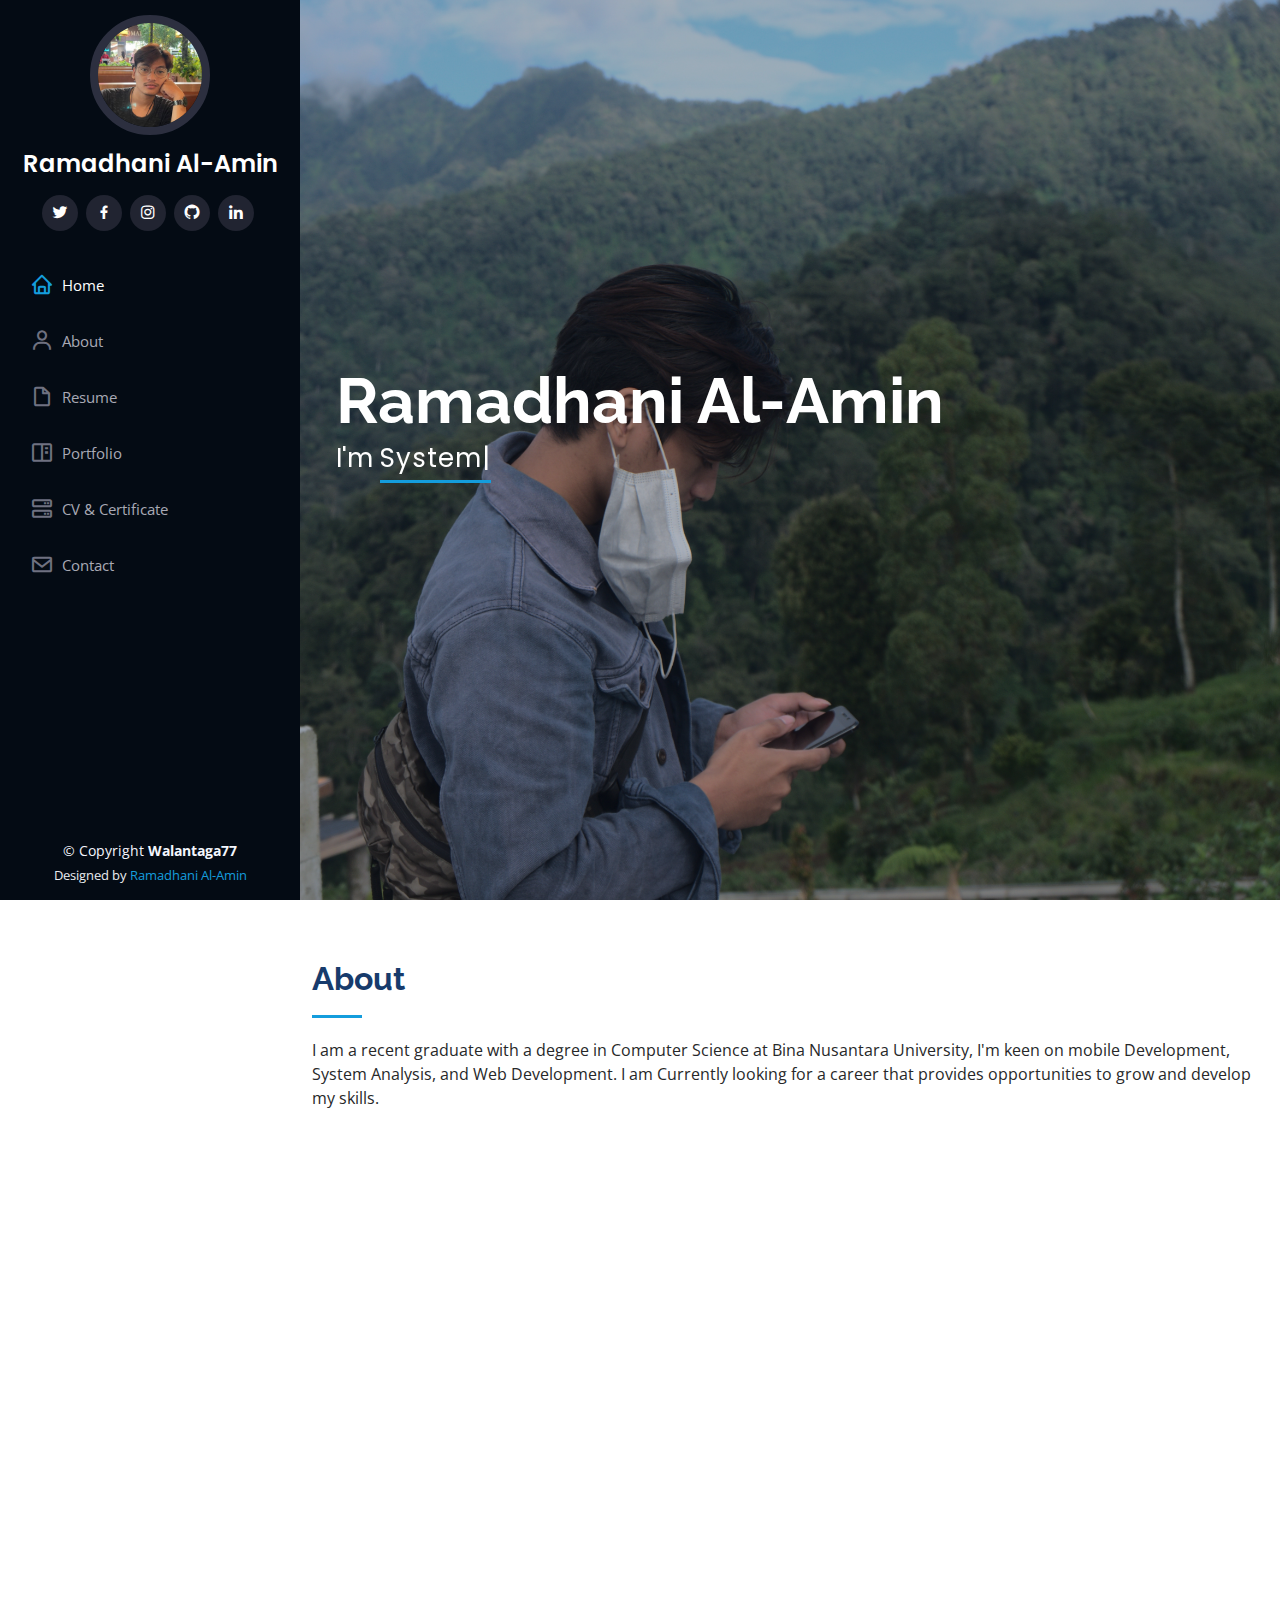
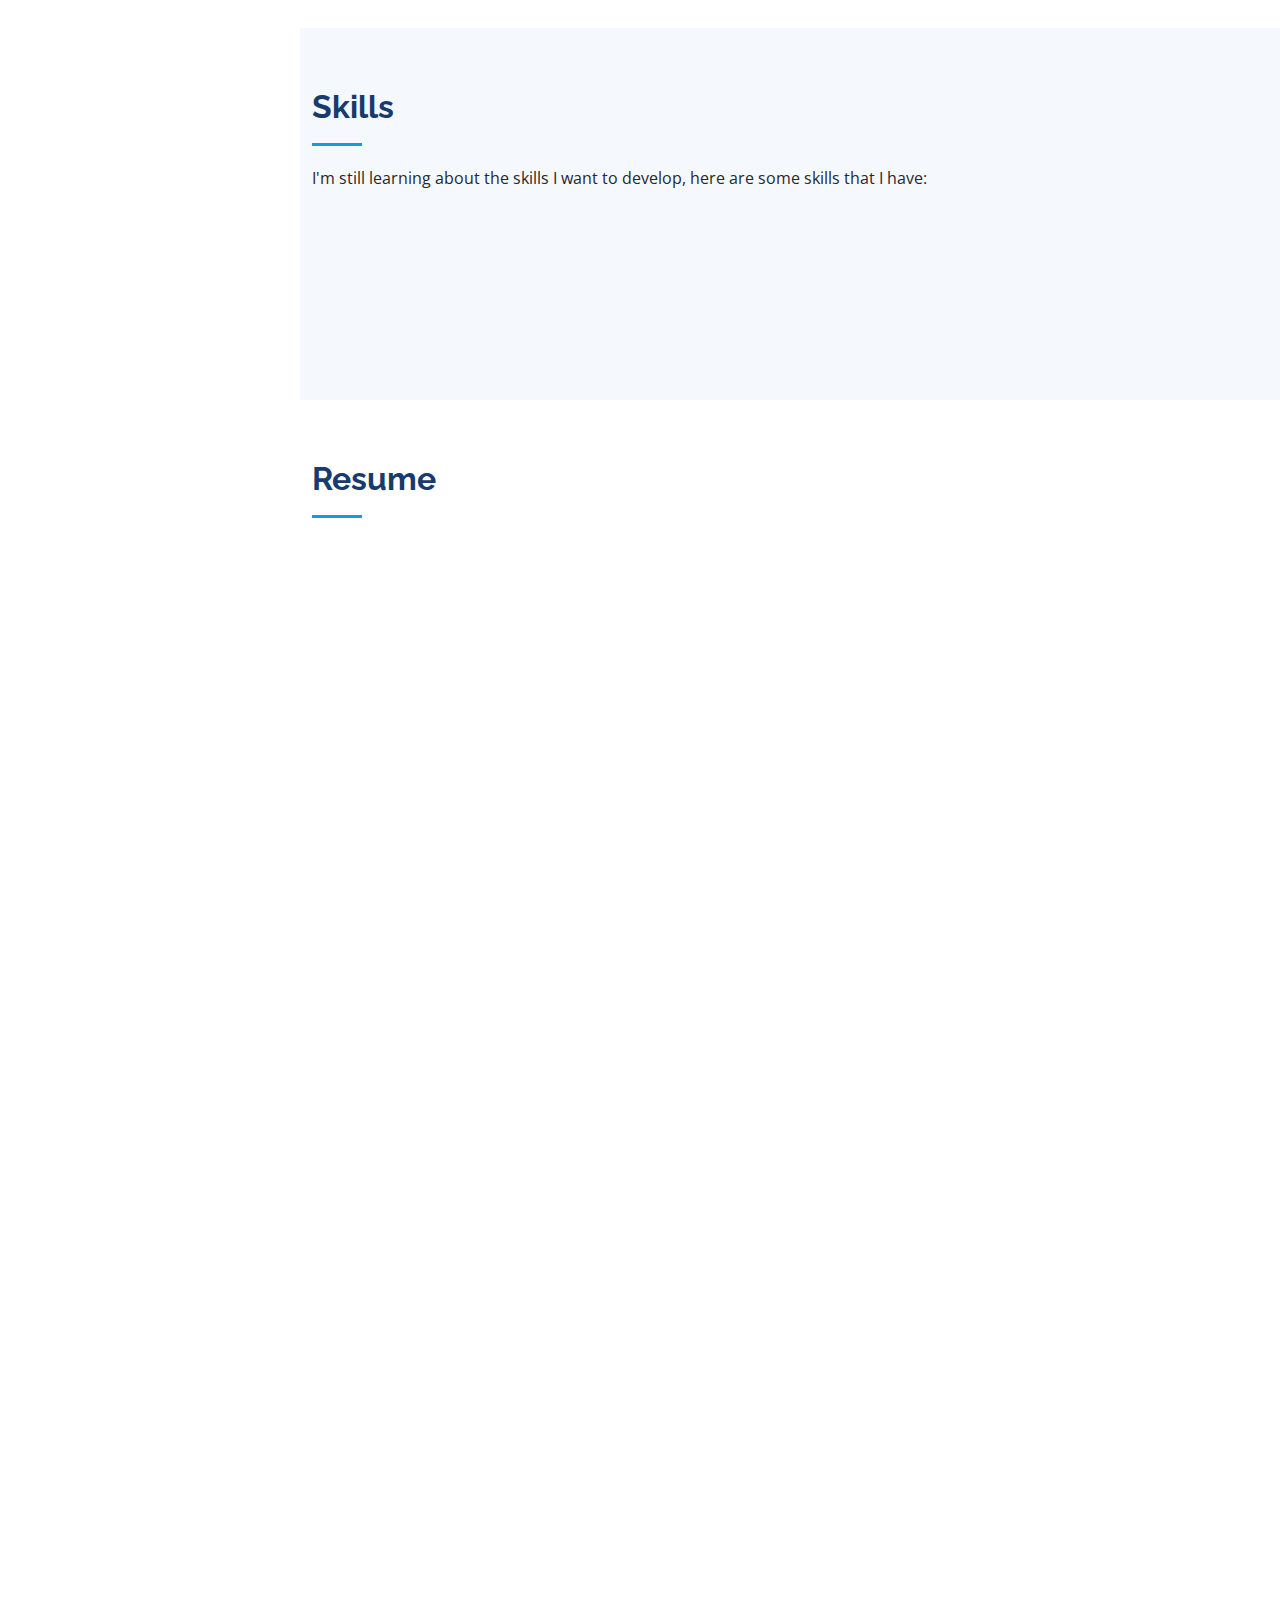
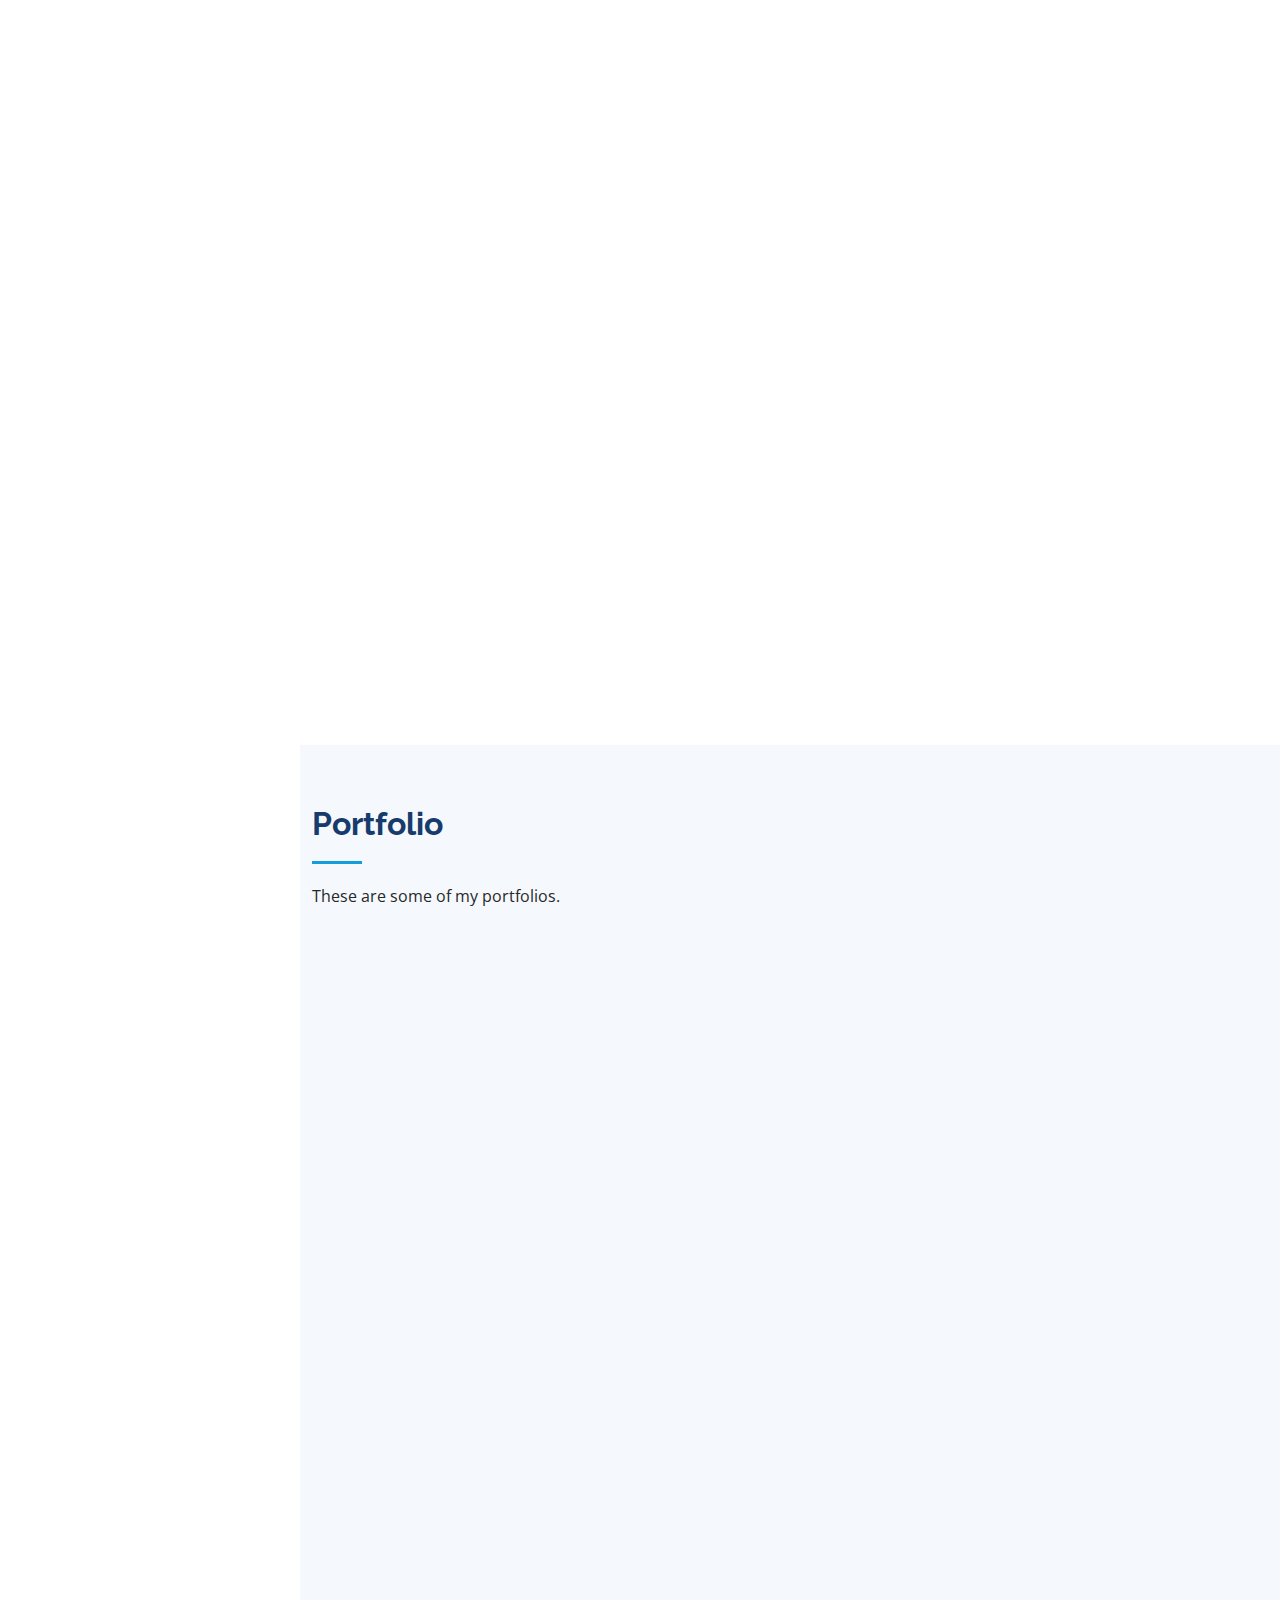
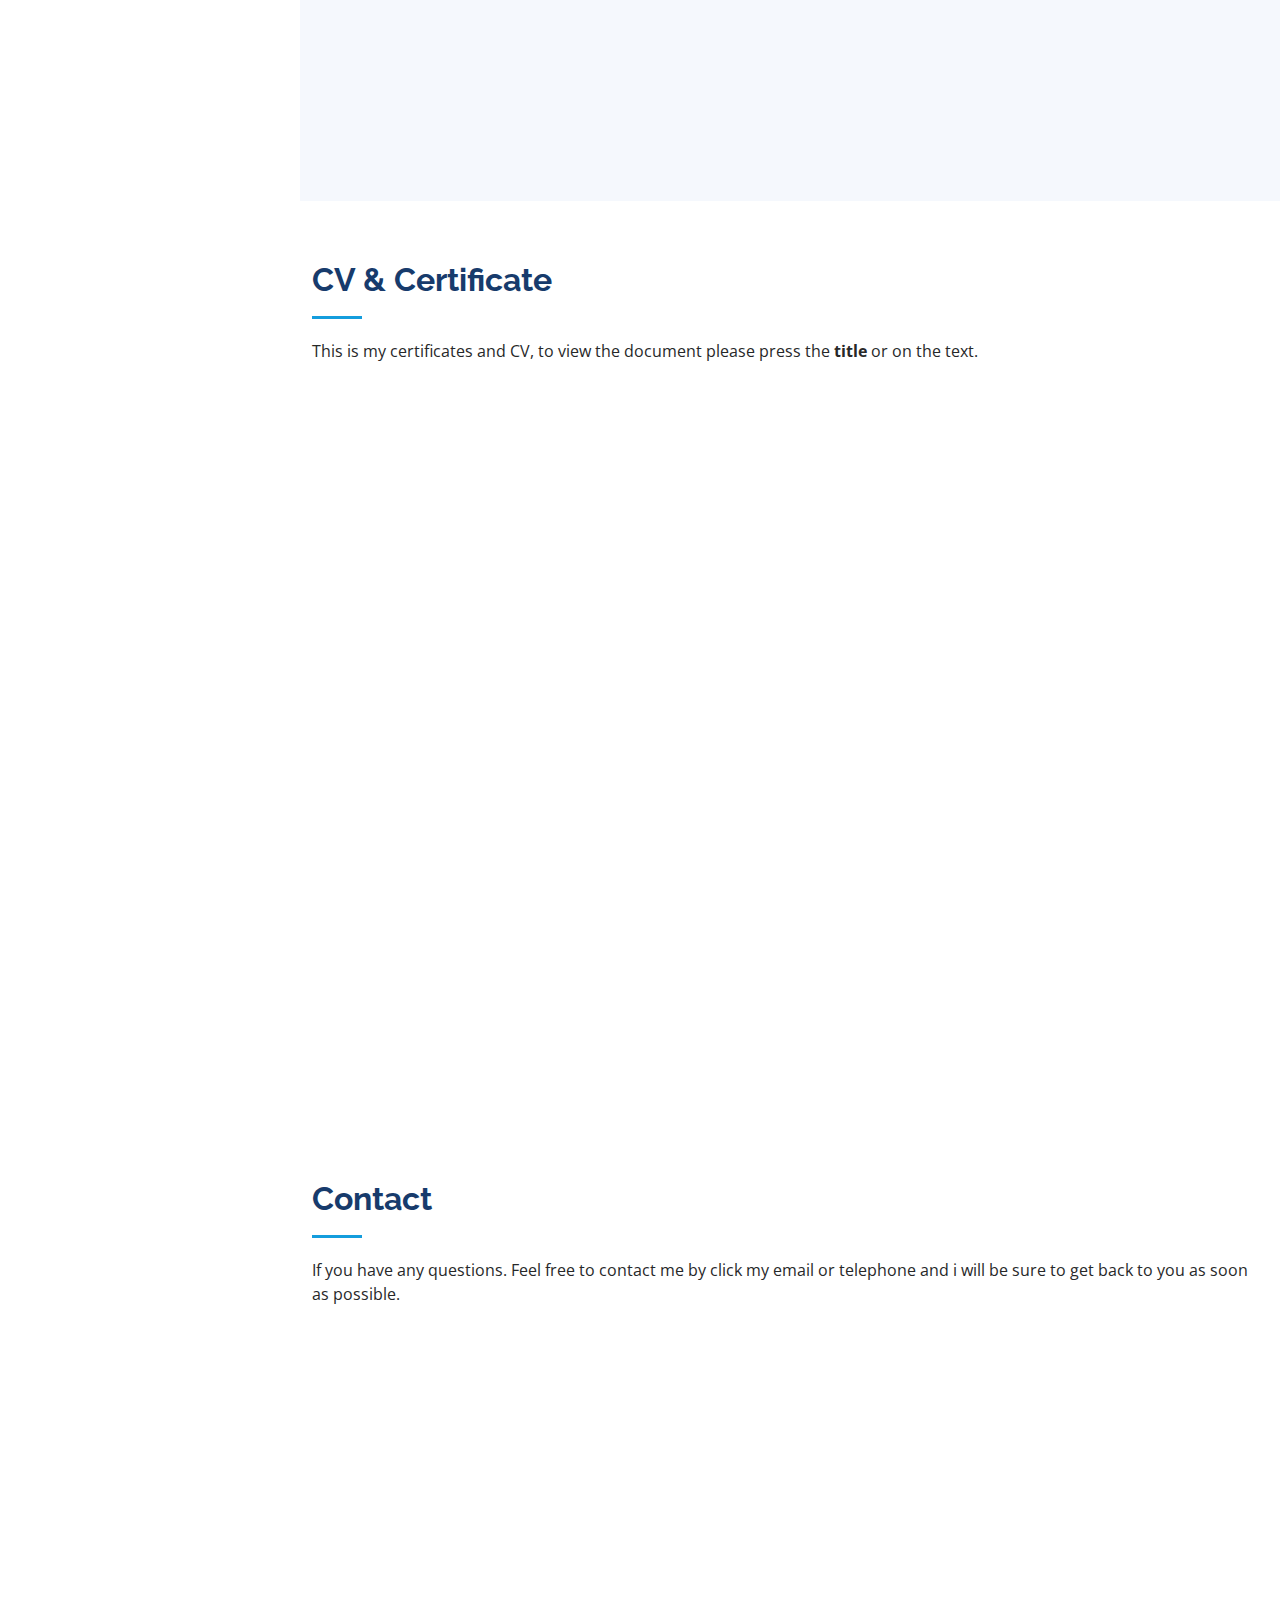
==== index.html @ fd869b52 "update terbaru" ====
<!DOCTYPE html>
<html lang="en">
  <head>
    <meta charset="utf-8" />
    <meta content="width=device-width, initial-scale=1.0" name="viewport" />

    <title>Ramadhani Al-Amin</title>
    <meta content="" name="description" />
    <meta content="" name="keywords" />

    <!-- logo -->
    <link href="assets/img/logo.jpg" rel="icon" />
    <link href="assets/img/logo.jpg" rel="apple-touch-icon" />

    <!-- Google Fonts -->
    <link href="https://fonts.googleapis.com/css?family=Open+Sans:300,300i,400,400i,600,600i,700,700i|Raleway:300,300i,400,400i,500,500i,600,600i,700,700i|Poppins:300,300i,400,400i,500,500i,600,600i,700,700i" rel="stylesheet" />

    <!-- Vendor CSS Files -->
    <link href="assets/vendor/aos/aos.css" rel="stylesheet" />
    <link href="assets/vendor/bootstrap/css/bootstrap.min.css" rel="stylesheet" />
    <link href="assets/vendor/bootstrap-icons/bootstrap-icons.css" rel="stylesheet" />
    <link href="assets/vendor/boxicons/css/boxicons.min.css" rel="stylesheet" />
    <link href="assets/vendor/glightbox/css/glightbox.min.css" rel="stylesheet" />
    <link href="assets/vendor/swiper/swiper-bundle.min.css" rel="stylesheet" />

    <link href="assets/css/style.css" rel="stylesheet" />
  </head>

  <body>
    <!-- ======= Mobile nav toggle button ======= -->
    <i class="bi bi-list mobile-nav-toggle d-xl-none"></i>

    <!-- ======= Header ======= -->
    <header id="header">
      <div class="d-flex flex-column">
        <div class="profile">
          <img src="assets/img/myfoto1.jpg" alt="" class="img-fluid rounded-circle" />
          <h1 class="text-light"><a href="index.html">Ramadhani Al-Amin</a></h1>
          <div class="social-links mt-3 text-center">
            <a href="https://twitter.com/alramdh_" class="twitter"><i class="bx bxl-twitter"></i></a>
            <a href="https://www.facebook.com/Ramadhanial.A" class="facebook"><i class="bx bxl-facebook"></i></a>
            <a href="https://www.instagram.com/alramdh_/" class="instagram"><i class="bx bxl-instagram"></i></a>
            <a href="https://github.com/Walantaga77" class="google-plus"><i class="bx bxl-github"></i></a>
            <a href="https://www.linkedin.com/in/ramadhani-al-amin/" class="linkedin"><i class="bx bxl-linkedin"></i></a>
          </div>
        </div>

        <nav id="navbar" class="nav-menu navbar">
          <ul>
            <li>
              <a href="#hero" class="nav-link scrollto active"><i class="bx bx-home"></i> <span>Home</span></a>
            </li>
            <li>
              <a href="#about" class="nav-link scrollto"><i class="bx bx-user"></i> <span>About</span></a>
            </li>
            <li>
              <a href="#resume" class="nav-link scrollto"><i class="bx bx-file-blank"></i> <span>Resume</span></a>
            </li>
            <li>
              <a href="#portfolio" class="nav-link scrollto"><i class="bx bx-book-content"></i> <span>Portfolio</span></a>
            </li>
            <li>
              <a href="#services" class="nav-link scrollto"><i class="bx bx-server"></i> <span>CV & Certificate</span></a>
            </li>
            <li>
              <a href="#contact" class="nav-link scrollto"><i class="bx bx-envelope"></i> <span>Contact</span></a>
            </li>
          </ul>
        </nav>
        <!-- .nav-menu -->
      </div>
    </header>
    <!-- End Header -->

    <!-- ======= Hero Section ======= -->
    <section id="hero" class="d-flex flex-column justify-content-center align-items-center">
      <div class="hero-container" data-aos="fade-in">
        <h1>Ramadhani Al-Amin</h1>
        <p>I'm <span class="typed" data-typed-items="System Analyst, Flutter Developer, Web Developer"></span></p>
      </div>
    </section>
    <!-- End Hero -->

    <main id="main">
      <!-- ======= About Section ======= -->
      <section id="about" class="about">
        <div class="container">
          <div class="section-title">
            <h2>About</h2>
            <p>
              I am a recent graduate with a degree in Computer Science at Bina Nusantara University, I'm keen on mobile Development, System Analysis, and Web 
              Development. I am Currently looking for a career that provides opportunities to grow and develop my skills.
            </p>
          </div>

          <div class="row">
            <div class="col-lg-4" data-aos="fade-right">
              <img src="assets/img/myfoto.jpeg" class="img-fluid" alt="" />
            </div>
            <div class="col-lg-8 pt-4 pt-lg-0 content" data-aos="fade-left">
              <h3>System Analyst &amp; Flutter Developer.</h3>
              <p class="fst-italic">
                I am enthusiastic, self motivated, reliable, responsible and hard working person. I am a mature team worker and easy to adapt to all challenging situation. I am able to work well in a team environment as well as using my own
                initiative. I able to work well under pressure and adhere to tight times. I can organise and prioritise my own workload effectively.
              </p>
              <div class="row">
                <div class="col-lg-6">
                  <ul>
                    <li><i class="bi bi-chevron-right"></i> <strong>Birthday:</strong> <span>6 December 2001</span></li>
                    <li><i class="bi bi-chevron-right"></i> <strong>Phone:</strong> <span>+6281343857141</span></li>
                    <li><i class="bi bi-chevron-right"></i> <strong>Location:</strong> <span>Malang, Indonesia</span></li>
                  </ul>
                </div>
                <div class="col-lg-6">
                  <ul>
                    <li><i class="bi bi-chevron-right"></i> <strong>Age:</strong> <span>22</span></li>
                    <li><i class="bi bi-chevron-right"></i> <strong>Degree:</strong> <span>bachelor's degree in computer science</span></li>
                    <li><i class="bi bi-chevron-right"></i> <strong>PhEmailone:</strong> <span>ramadani45697@gmail.com</span></li>
                  </ul>
                </div>
              </div>
              <p>I have several computer-related skills like System Analyst, Flutter Development, Web Development, UI/UX, and software engineer are pretty great. I am proficient in 
                Dart, Java, Kotlin, JavaScript, ABAP, C, and SQL. I am quite confident with the skills I have.</p>
            </div>
          </div>
        </div>
      </section>
      <!-- End About Section -->

      <!-- ======= Skills Section ======= -->
      <section id="skills" class="skills section-bg">
        <div class="container">
          <div class="section-title">
            <h2>Skills</h2>
            <p>I'm still learning about the skills I want to develop, here are some skills that I have:</p>
          </div>

          <div class="row skills-content">
            <div class="col-lg-6" data-aos="fade-up">
              <div class="progress">
                <span class="skill"
                  >Flutter Development
                  
                  <i class="val"></i
                ></span>
                <!-- <div class="progress-bar-wrap">
                  <div class="progress-bar" role="progressbar" aria-valuenow="90" aria-valuemin="0" aria-valuemax="100"></div>
                </div> -->
              </div>

              <div class="progress">
                <span class="skill"
                  >System Analyst
                 
                  <i class="val"></i
                ></span>
                <!-- <div class="progress-bar-wrap">
                  <div class="progress-bar" role="progressbar" aria-valuenow="85" aria-valuemin="0" aria-valuemax="100"></div>
                </div> -->
              </div>
            </div>

            <div class="col-lg-6" data-aos="fade-up" data-aos-delay="100">
              <div class="progress">
                <span class="skill"
                  >Web Development
                  <i class="val"></i
                ></span>
                <!-- <div class="progress-bar-wrap">
                  <div class="progress-bar" role="progressbar" aria-valuenow="80" aria-valuemin="0" aria-valuemax="100"></div>
                </div> -->
              </div>

              <div class="progress">
                <span class="skill"
                  >UI/UX
                  <i class="val"></i
                ></span>
                <!-- <div class="progress-bar-wrap">
                  <div class="progress-bar" role="progressbar" aria-valuenow="82" aria-valuemin="0" aria-valuemax="100"></div>
                </div> -->
              </div>
            </div>
            
          </div>
        </div>
      </section>
      <!-- End Skills Section -->

      <!-- ======= Resume Section ======= -->
      <section id="resume" class="resume">
        <div class="container">
          <div class="section-title">
            <h2>Resume</h2>
          </div>

          <div class="row">
            <div class="col-lg-6" data-aos="fade-up">
              <h3 class="resume-title">Summary</h3>
              <div class="resume-item pb-0">
                <h4>Ramadhani Al-Amin</h4>
                <h3 class="resume-title">Education</h3>
              </div>

              
              <div class="resume-item">
                <h4>BINA NUSANTARA UNIVERSITY</h4>
                <h5>July 2020 - April 2024</h5>
                <p><em>Bachelor's Degree in Computer Science, 3.69/4.00</em></p>
                <p>I chose Bina Nusantara University because of its excellence in IT. This supports me to develop myself into a real programmer.</p>
              </div>
              <div class="resume-item">
                <h4>SMAN Banua Billingual Boarding school</h4>
                <h5>July 2017 - March 2020</h5>
                <p><em>Science High School</em></p>
                <p>Here I learned a lot about science, culture, and technology. While here I am also looking for my interests and talents and as a result I am interested in IT.</p>
              </div>
            </div>
            <div class="col-lg-6" data-aos="fade-up" data-aos-delay="100">
              <h3 class="resume-title">Special Experience</h3>
              <div class="resume-item">
                <h4>System Analyst Intership at PT. Hartono Istana Teknologi(Polytron).</h4>
                <h5>1st March 2023- 29 February 2024</h5>
                <p><em>Kudus, Indonesia</em></p>
                <ul>
                  <li>Integrating Reports.</li>
                  <li> Design system concepts and applications for existing business processes in the company.</li>
                  <li>Analyze the problems that occur.</li>
                  <li>Carrying out application testing.</li>
                  <li>Designing efficient ERP solution for users</li>
                </ul>
              </div>
              <div class="resume-item">
                <h4>Development of a database website for the Renceng Mose psychiatric clinic, Ruteng, NTT.</h4>
                <h5>29th August 2022- 3rd Septemper 2022</h5>
                <p><em>Renceng Mose psychiatric clinic, Ruteng Kab Manggari, NTT</em></p>
                <ul>
                  <li>Contribute in the design, development, and implementation of the graphic, layout, and production project websites of Renceng Mose</li>
                  <li>Worked with a team of 4 team members including me and created a UI/UX and Front-End website.</li>
                  <li>Guide the nurses there to use the website.</li>
                  <li>optimize the website for ease of use and minimize errors.</li>
                </ul>
              </div>
              <div class="resume-item">
                <h4>Freshmen Leader at First Year Program 2024</h4>
                <h5>August 2022 - September 2022</h5>
                <p><em>Bina Nusantara University Campus, Araya, Malang</em></p>
                <ul>
                  <li>Guiding Freshmen 2026 to adapt to college life.</li>
                  <li>Managed up to 8 freshmen or tasks at a given time while under pressure</li>
                  <li>help other freshmen Leaders to be able to accompany their freshmen well.n</li>
                  <li>Be part of the security guard on the night of intimacy to bring order to the freshmen.</li>
                </ul>
              </div>
              <div class="resume-item">
                <h4>Activist at Bina Nusantara Computer Club(BNCC)</h4>
                <h5>September 2021 - September 2022</h5>
                <p><em>Bina Nusantara University Campus, Araya, Malang</em></p>
                <ul>
                  <li>Maintain the expo booth of the BNCC student organization.</li>
                  <li>Be part of the event division for techpire webinars and handle follow-up chats</li>

                  <li>Be part of the External Event Organizer Activist.</li>
                </ul>
              </div>
              <div class="resume-item">
                <h4>Member of Google Developer Student Club(GDSC) Chapter Bina Nusantara University, Malang</h4>
                <h5>October 2021 - October 2022</h5>
                <p><em>Bina Nusantara University Campus, Araya, Malang</em></p>
                <ul>
                  <li>Attend webinars provided by GDSC</li>
                  <li>join bootcamp at GDSC</li>
                </ul>
              </div>
            </div>
          </div>
        </div>
      </section>
      <!-- End Resume Section -->

      <!-- ======= Portfolio Section ======= -->
      <section id="portfolio" class="portfolio section-bg">
        <div class="container">
          <div class="section-title">
            <h2>Portfolio</h2>
            <p>These are some of my portfolios.</p>
          </div>

          <div class="row" data-aos="fade-up">
            <div class="col-lg-12 d-flex justify-content-center">
              <ul id="portfolio-flters">
                <li data-filter="*" class="filter-active">All</li>
                <li data-filter=".filter-app">Website & App</li>
                <li data-filter=".filter-card">UI/UX</li>
              </ul>
            </div>
          </div>

          <div class="row portfolio-container" data-aos="fade-up" data-aos-delay="100">
            <div class="col-lg-4 col-md-6 portfolio-item filter-app">
              <div class="portfolio-wrap">
                <img src="assets/img/portfolio/kebuntehwonosari.png" class="img-fluid" alt="" />
                <div class="portfolio-links">
                  <a href="assets/img/portfolio/kebuntehwonosari.png" data-gallery="portfolioGallery" class="portfolio-lightbox" title="App 1"><i class="bx bx-plus"></i></a>
                  <a href="portfolio-details.html" title="More Details"><i class="bx bx-link"></i></a>
                </div>
              </div>
            </div>

            <div class="col-lg-4 col-md-6 portfolio-item filter-app">
              <div class="portfolio-wrap">
                <img src="assets/img/portfolio/nmads.png" class="img-fluid" alt="" />
                <div class="portfolio-links">
                  <a href="assets/img/portfolio/nmads.png" data-gallery="portfolioGallery" class="portfolio-lightbox" title="Web 3"><i class="bx bx-plus"></i></a>
                  <a href="portfolio1-details.html" title="More Details"><i class="bx bx-link"></i></a>
                </div>
              </div>
            </div>

            <div class="col-lg-4 col-md-6 portfolio-item filter-app">
              <div class="portfolio-wrap">
                <img src="assets/img/portfolio/rencengmose.jpeg" class="img-fluid" alt="" />
                <div class="portfolio-links">
                  <a href="assets/img/portfolio/rencengmose.jpeg" data-gallery="portfolioGallery" class="portfolio-lightbox" title="App 2"><i class="bx bx-plus"></i></a>
                  <a href="portfolio2-details.html" title="More Details"><i class="bx bx-link"></i></a>
                </div>
              </div>
            </div>

            <div class="col-lg-4 col-md-6 portfolio-item filter-card">
              <div class="portfolio-wrap">
                <img src="assets/img/portfolio/uiuxcuanfinder.png" class="img-fluid" alt="" />
                <div class="portfolio-links">
                  <a href="assets/img/portfolio/uiuxcuanfinder.png" data-gallery="portfolioGallery" class="portfolio-lightbox" title="Card 2"><i class="bx bx-plus"></i></a>
                  <a href="portfolio5-details.html" title="More Details"><i class="bx bx-link"></i></a>
                </div>
              </div>
            </div>

            <div class="col-lg-4 col-md-6 portfolio-item filter-app">
              <div class="portfolio-wrap">
                <img src="assets/img/portfolio/firstwebporto.png" class="img-fluid" alt="" />
                <div class="portfolio-links">
                  <a href="assets/img/portfolio/firstwebporto.png" data-gallery="portfolioGallery" class="portfolio-lightbox" title="Web 2"><i class="bx bx-plus"></i></a>
                  <a href="portfolio3-details.html" title="More Details"><i class="bx bx-link"></i></a>
                </div>
              </div>
            </div>

            <div class="col-lg-4 col-md-6 portfolio-item filter-app">
              <div class="portfolio-wrap">
                <img src="assets/img/portfolio/your20thbirthday.png" class="img-fluid" alt="" />
                <div class="portfolio-links">
                  <a href="assets/img/portfolio/your20thbirthday.png" data-gallery="portfolioGallery" class="portfolio-lightbox" title="App 3"><i class="bx bx-plus"></i></a>
                  <a href="portfolio4-detils.html" title="More Details"><i class="bx bx-link"></i></a>
                </div>
              </div>
            </div>

            <div class="col-lg-4 col-md-6 portfolio-item filter-card">
              <div class="portfolio-wrap">
                <img src="assets/img/portfolio/figmacuan.png" class="img-fluid" alt="" />
                <div class="portfolio-links">
                  <a href="assets/img/portfolio/figmacuan.png" data-gallery="portfolioGallery" class="portfolio-lightbox" title="Card 1"><i class="bx bx-plus"></i></a>
                  <a href="portfolio6-details.html" title="More Details"><i class="bx bx-link"></i></a>
                </div>
              </div>
            </div>

            <div class="col-lg-4 col-md-6 portfolio-item filter-card">
              <div class="portfolio-wrap">
                <img src="assets/img/portfolio/figmakebunteh.png" class="img-fluid" alt="" />
                <div class="portfolio-links">
                  <a href="assets/img/portfolio/figmakebunteh.png" data-gallery="portfolioGallery" class="portfolio-lightbox" title="Card 3"><i class="bx bx-plus"></i></a>
                  <a href="portfolio7-details.html" title="More Details"><i class="bx bx-link"></i></a>
                </div>
              </div>
            </div>

            <div class="col-lg-4 col-md-6 portfolio-item filter-app">
              <div class="portfolio-wrap">
                <img src="assets/img/portfolio/port8.jpg" class="img-fluid" alt="" />
                <div class="portfolio-links">
                  <a href="assets/img/portfolio/port8.jpg" data-gallery="portfolioGallery" class="portfolio-lightbox" title="Card 3"><i class="bx bx-plus"></i></a>
                  <a href="portfolio8-details.html" title="More Details"><i class="bx bx-link"></i></a>
                </div>
              </div>
            </div>

            <div class="col-lg-4 col-md-6 portfolio-item filter-app">
              <div class="portfolio-wrap">
                <img src="assets/img/portfolio/port9.jpg" class="img-fluid" alt="" />
                <div class="portfolio-links">
                  <a href="assets/img/portfolio/port9.jpg" data-gallery="portfolioGallery" class="portfolio-lightbox" title="Card 3"><i class="bx bx-plus"></i></a>
                  <a href="portfolio9-details.html" title="More Details"><i class="bx bx-link"></i></a>
                </div>
              </div>
            </div>

            <div class="col-lg-4 col-md-6 portfolio-item filter-app">
              <div class="portfolio-wrap">
                <img src="assets/img/portfolio/rolldice5.jpg" class="img-fluid" alt="" />
                <div class="portfolio-links">
                  <a href="assets/img/portfolio/rolldice5.jpg" data-gallery="portfolioGallery" class="portfolio-lightbox" title="Card 3"><i class="bx bx-plus"></i></a>
                  <a href="portfolio10-details.html" title="More Details"><i class="bx bx-link"></i></a>
                </div>
              </div>
            </div>
          </div>
        </div>
      </section>
      <!-- End Portfolio Section -->

      <!-- ======= Services Section ======= -->
      <section id="services" class="services">
        <div class="container">
          <div class="section-title">
            <h2>CV & Certificate</h2>
            <p>This is my certificates and CV, to view the document please press the <b>title</b> or on the text.</p>
          </div>

          <div class="row">
            <div class="col-lg-4 col-md-6 icon-box" data-aos="fade-up">
              <div class="icon"><i class="bi bi-card-checklist"></i></div>
              <h4 class="title"><a href="https://drive.google.com/file/d/19EblBsu8Etpi-nyB8r015aPCR1iTeQE6/view?usp=share_link" target="_blank">Freshmen Leader Binusian 2026</a></h4>
              <p class="description">This is a Freshmen Leader certificate given by my campus.</p>
            </div>

            <div class="col-lg-4 col-md-6 icon-box" data-aos="fade-up" data-aos-delay="100">
              <div class="icon"><i class="bi bi-card-checklist"></i></div>
              <h4 class="title"><a href="https://drive.google.com/drive/folders/1S3-Uocm1nVsRyfk7IP7HO_DMWLTnXRxO" target="_blank">Renceng Mose's database website</a></h4>
              <p class="description">
                I am involved in the creation and development of the patient database website <a href="https://student.binus.ac.id/malang/2022/12/05/bima-medika-dari-binus-malang-untuk-renceng-mose-dan-manggarai/" target="_blank">"Bima Medika"</a> which is used for the Renceng Mose rehabilitation center, Ruteng-Manggarai Flores, NTT.</p>
            </div>

            <div class="col-lg-4 col-md-6 icon-box" data-aos="fade-up" data-aos-delay="200">
              <div class="icon"><i class="bi bi-card-checklist"></i></div>
              <h4 class="title">Sololearn</h4>
              <p class="description">There are some Certificates that i have completed from Sololearn.
                <a href="https://www.sololearn.com/certificates/CT-WAVV8I3V" target="_blank">HTML</a>, 
                <a href="https://www.sololearn.com/certificates/CT-AVK8MAF6" target="_blank">CSS</a>, 
                <a href="https://www.sololearn.com/certificates/CC-BFVWMPSR" target="_blank">Introduction to JavaScript</a>, 
                <a href="https://www.sololearn.com/certificates/CT-CRCHVCSD" target="_blank">Web Development Fundamentals</a>, and 
                <a href="https://www.sololearn.com/certificates/CC-XEC94QRY" target="_blank">Introduction to SQL</a>.
              </p>
            </div>

            <div class="col-lg-4 col-md-6 icon-box" data-aos="fade-up" data-aos-delay="300">
              <div class="icon"><i class="bi bi-card-checklist"></i></div>
              <h4 class="title"><a href="https://drive.google.com/drive/folders/1q8EHqEjEddjEwllJ7zvdl4eytr86vVIq" target="_blank">BNCC Techpire X Binar</a></h4>
              <p class="description">Be part of the event division for techpire webinars and handle follow-up chats.</p>
            </div>

            <div class="col-lg-4 col-md-6 icon-box" data-aos="fade-up" data-aos-delay="400">
              <div class="icon"><i class="bi bi-card-checklist"></i></div>
              <h4 class="title"><a href="https://drive.google.com/drive/folders/1cZspvfNxBZPxs9hHP0hZ1LBGuNPBNpi7" target="_blank">CV</a></h4>
              <p class="description">This is my CV, you can view or download it.</p>
            </div>

            <div class="col-lg-4 col-md-6 icon-box" data-aos="fade-up" data-aos-delay="500">
              <div class="icon"><i class="bi bi-card-checklist"></i></div>
              <h4 class="title"><a href="https://buildwithangga.com/talent/ramadani45697/full-stack-web-developer" target="_blank">BWA Full-Stack Website Developer</a></h4>
              <p class="description">I have completed the Full-Stack Website Developer bootcamp from Build With Angga.</p>
            </div>

            <div class="col-lg-4 col-md-6 icon-box" data-aos="fade-up" data-aos-delay="400">
              <div class="icon"><i class="bi bi-card-checklist"></i></div>
              <h4 class="title"><a href="https://drive.google.com/drive/folders/1-Uv0mILFbbqJ5kWGDv1ykd_W86Af21PT" target="_blank">System Analyst Intern at Polytron</a></h4>
              <p class="description">Currently interning at PT. HIT (Polytron) as a system analyst, I assist in analyzing system
                requirements, designing efficient solutions, and implementing appropriate technological solutions.</p>
              </div>
          </div>
        </div>
      </section>
      

      <!-- ======= Contact Section ======= -->
      <section id="contact" class="contact">
        <div class="container">
          <div class="section-title">
            <h2>Contact</h2>
            <p>If you have any questions. Feel free to contact me by click my email or telephone and i will be sure to get back to you as soon as possible.</p>
          </div>

          <div class="row" data-aos="fade-in">
            <div class="col-lg-12 d-flex align-items-stretch">
              <div class="info">
                <div class="email" target="-blank">
                  <i class="bi bi-envelope"></i>
                  <h4>Email:</h4>
                  <a href="mailto: ramadani45697@gmail.com"><p>ramadani45697@gmail.com</p></a>
                </div>

                <div class="address">
                  <i class="bi bi-geo-alt"></i>
                  <h4>Location:</h4>
                  <p>Perumahan Tirtasani Royal Resort Blok I2 No.28 Karang Ploso, Malang, Jawa Timur, Indonesia, 65152.</p>
                </div>

                <div class="phone">
                  <i class="bi bi-phone"></i>
                  <h4>Call:</h4>
                  <p>+62 813 4385 7141</p>
                </div>
                <!-- <div class="form-group">
                  <label for="name">Message</label>
                  <textarea class="form-control" name="message" rows="10" required></textarea>
                </div> -->
                <iframe
                  src="https://www.google.com/maps/embed?pb=!1m17!1m12!1m3!1d987.9736239932257!2d112.63093212916415!3d-7.906089699644027!2m3!1f0!2f0!3f0!3m2!1i1024!2i768!4f13.1!3m2!1m1!2zN8KwNTQnMjEuOSJTIDExMsKwMzcnNTMuMyJF!5e0!3m2!1sid!2sid!4v1668585414750!5m2!1sid!2sid"
                  frameborder="0"
                  style="border: 0; width: 100%; height: 290px"
                  allowfullscreen
                ></iframe>
              </div>
            </div>
            <!-- <div class="col-lg-7 mt-5 mt-lg-0 d-flex align-items-stretch">
              <form action="forms/contact.php" method="post" role="form" class="php-email-form">
                <div class="row">
                  <div class="form-group col-md-6">
                    <label for="name">Your Name</label>
                    <input type="text" name="name" class="form-control" id="name" required />
                  </div>
                  <div class="form-group col-md-6">
                    <label for="name">Your Email</label>
                    <input type="email" class="form-control" name="email" id="email" required />
                  </div>
                </div>
                <div class="form-group">
                  <label for="name">Subject</label>
                  <input type="text" class="form-control" name="subject" id="subject" required />
                </div>
                <div class="form-group">
                  <label for="name">Message</label>
                  <textarea class="form-control" name="message" rows="10" required></textarea>
                </div>
                <div class="my-3">
                  <div class="loading">Loading</div>
                  <div class="error-message"></div>
                  <div class="sent-message">Your message has been sent. Thank you!</div>
                </div>
                <div class="text-center"><button type="submit">Send Message</button></div>
              </form>
            </div> -->
          </div>
        </div>
      </section>
      <!-- End Contact Section -->
    </main>
    <!-- End #main -->

    <!-- ======= Footer ======= -->
    <footer id="footer">
      <div class="container">
        <div class="copyright">
          &copy; Copyright <strong><span>Walantaga77</span></strong>
        </div>
        <div class="credits">Designed by <a href="https://www.linkedin.com/in/ramadhani-al-amin/">Ramadhani Al-Amin</a></div>
      </div>
    </footer>
    <!-- End  Footer -->

    <a href="#" class="back-to-top d-flex align-items-center justify-content-center"><i class="bi bi-arrow-up-short"></i></a>

    <!-- Vendor JS Files -->
    <script src="assets/vendor/purecounter/purecounter_vanilla.js"></script>
    <script src="assets/vendor/aos/aos.js"></script>
    <script src="assets/vendor/bootstrap/js/bootstrap.bundle.min.js"></script>
    <script src="assets/vendor/glightbox/js/glightbox.min.js"></script>
    <script src="assets/vendor/isotope-layout/isotope.pkgd.min.js"></script>
    <script src="assets/vendor/swiper/swiper-bundle.min.js"></script>
    <script src="assets/vendor/typed.js/typed.min.js"></script>
    <script src="assets/vendor/waypoints/noframework.waypoints.js"></script>
    <script src="assets/vendor/php-email-form/validate.js"></script>

    <!-- Template Main JS File -->
    <script src="assets/js/main.js"></script>
  </body>
</html>
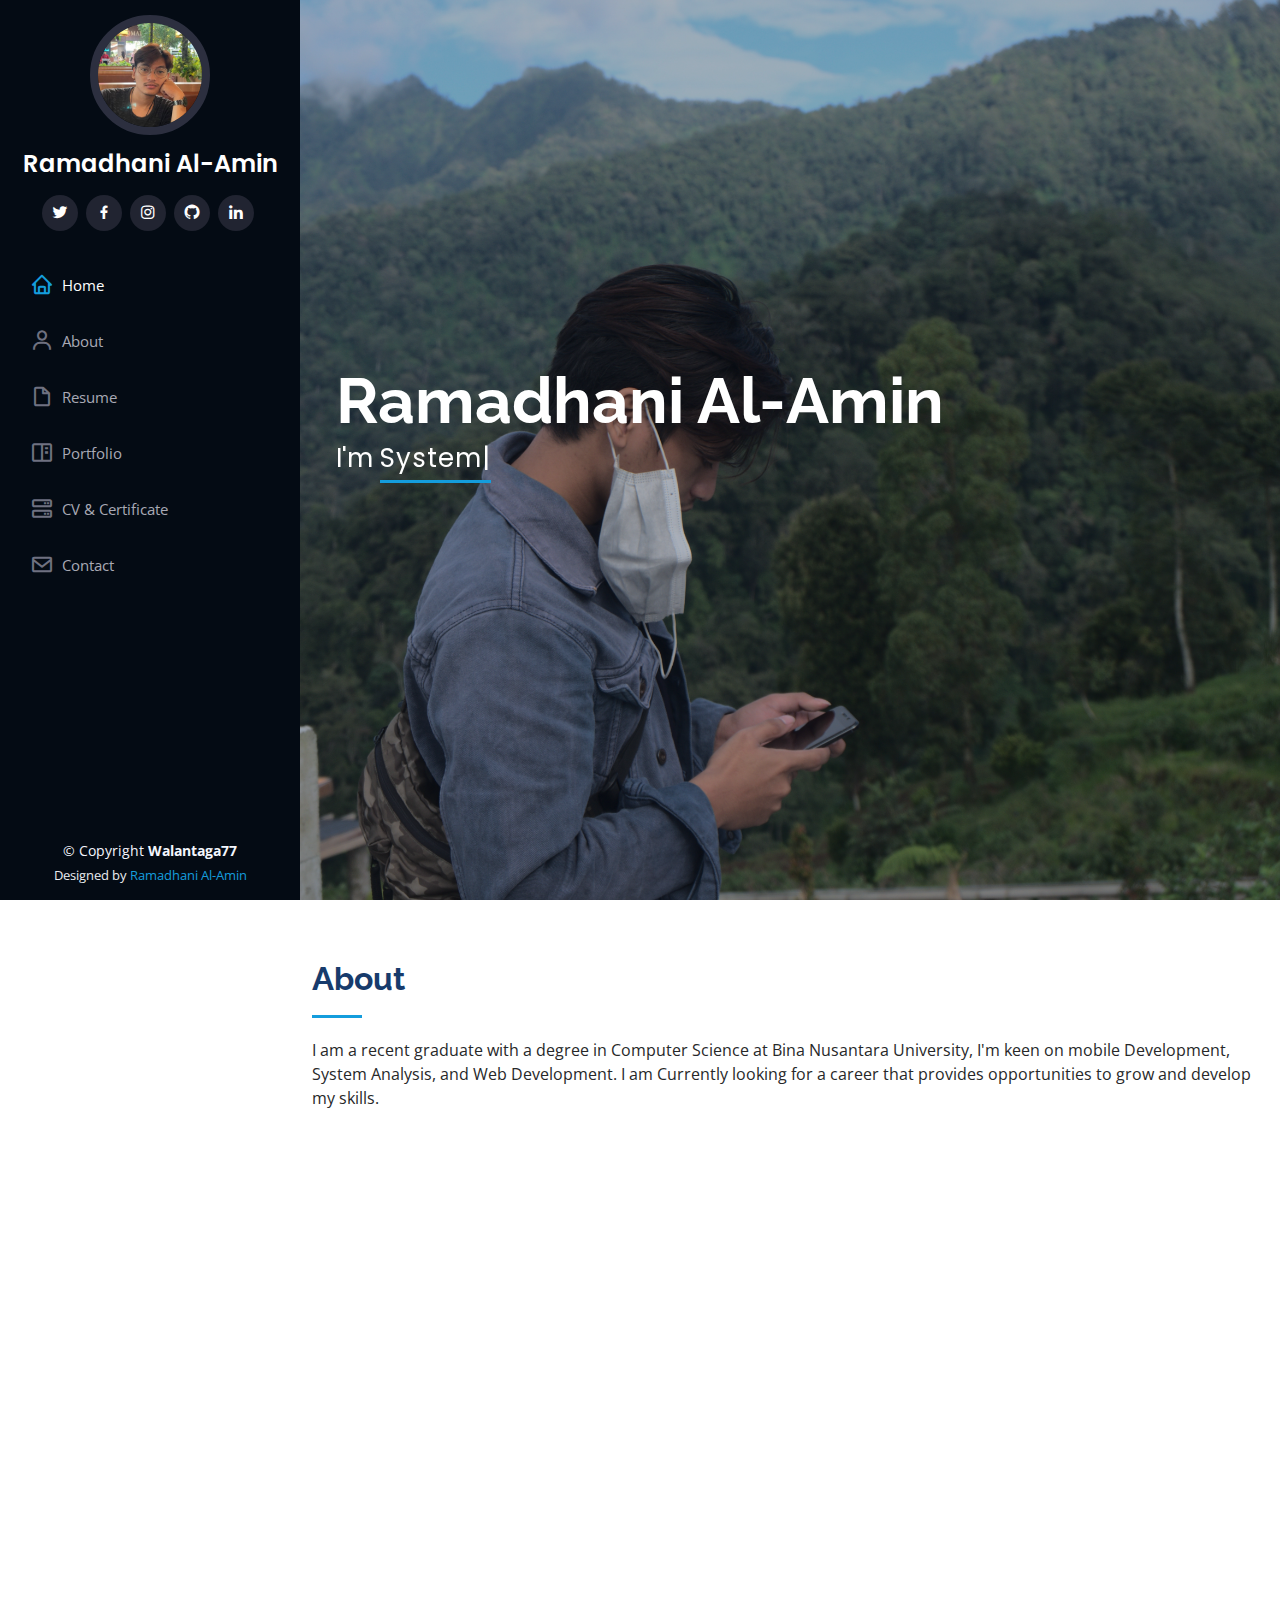
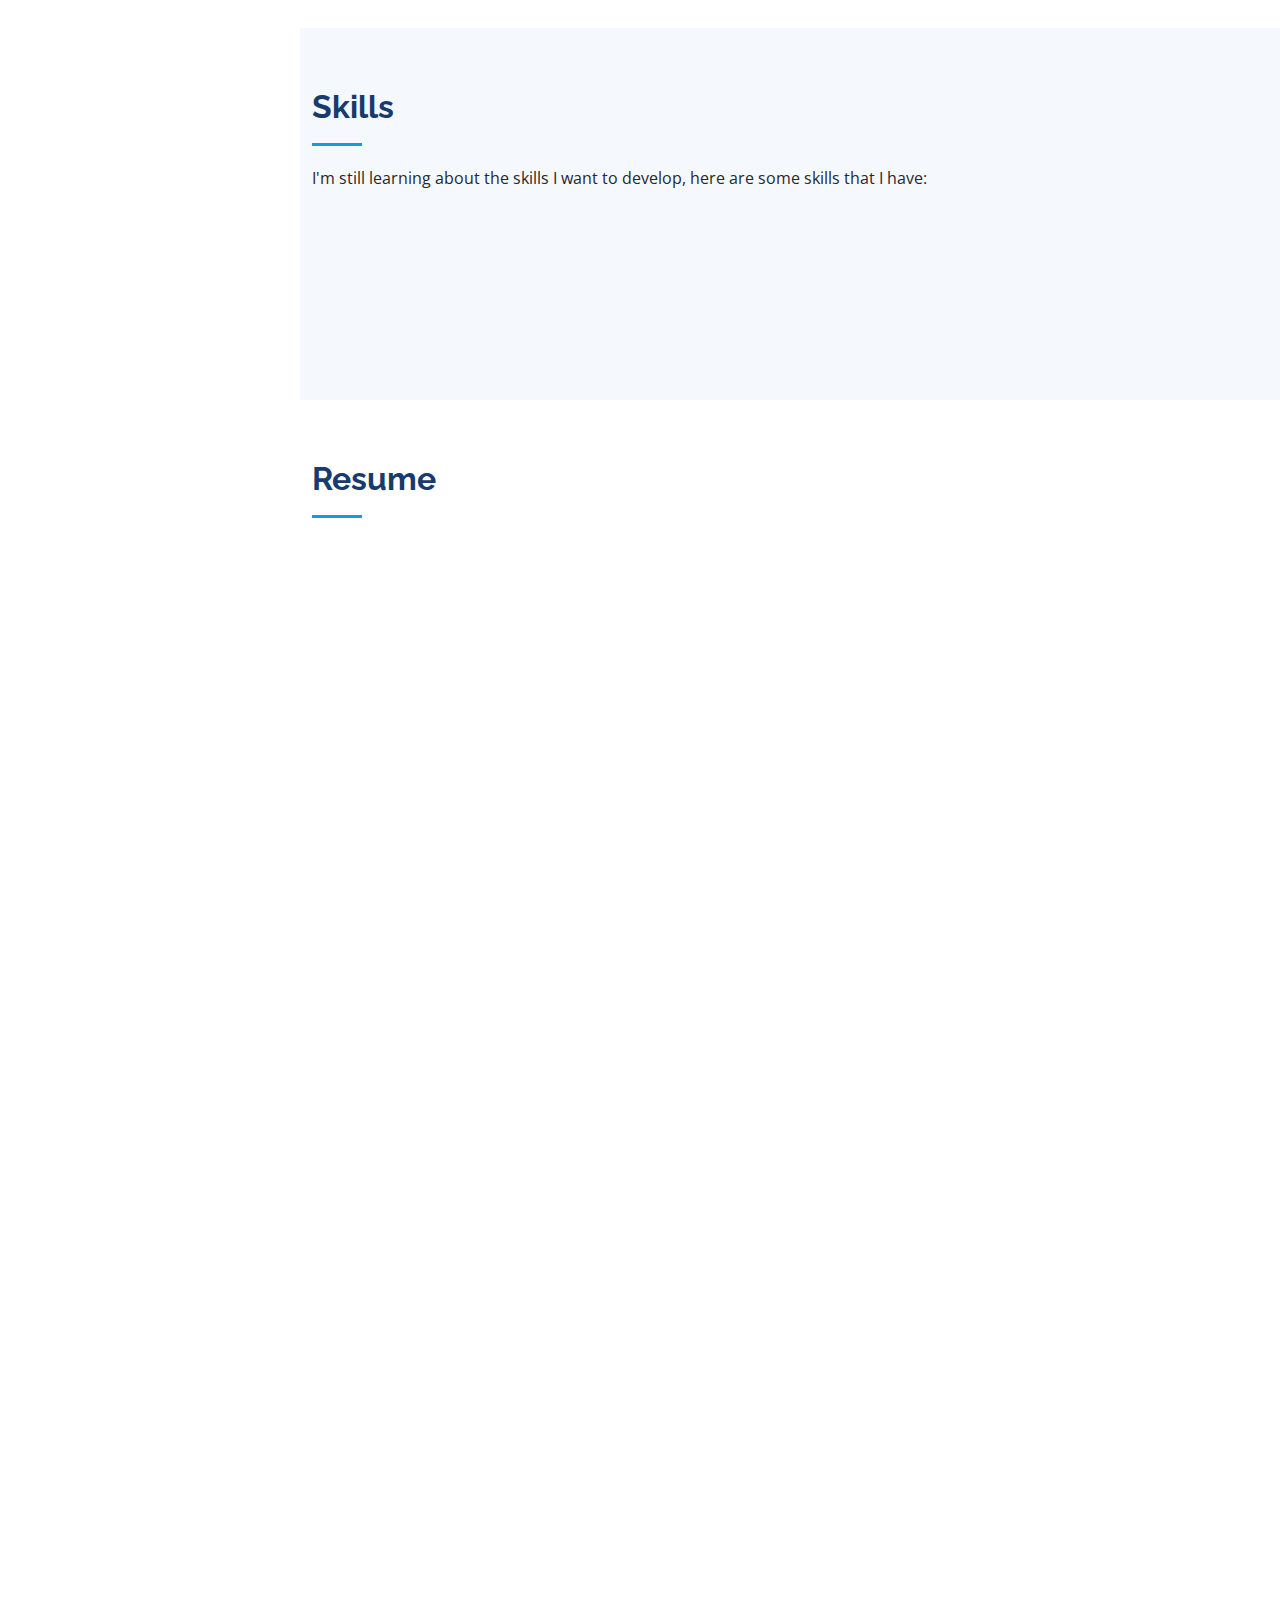
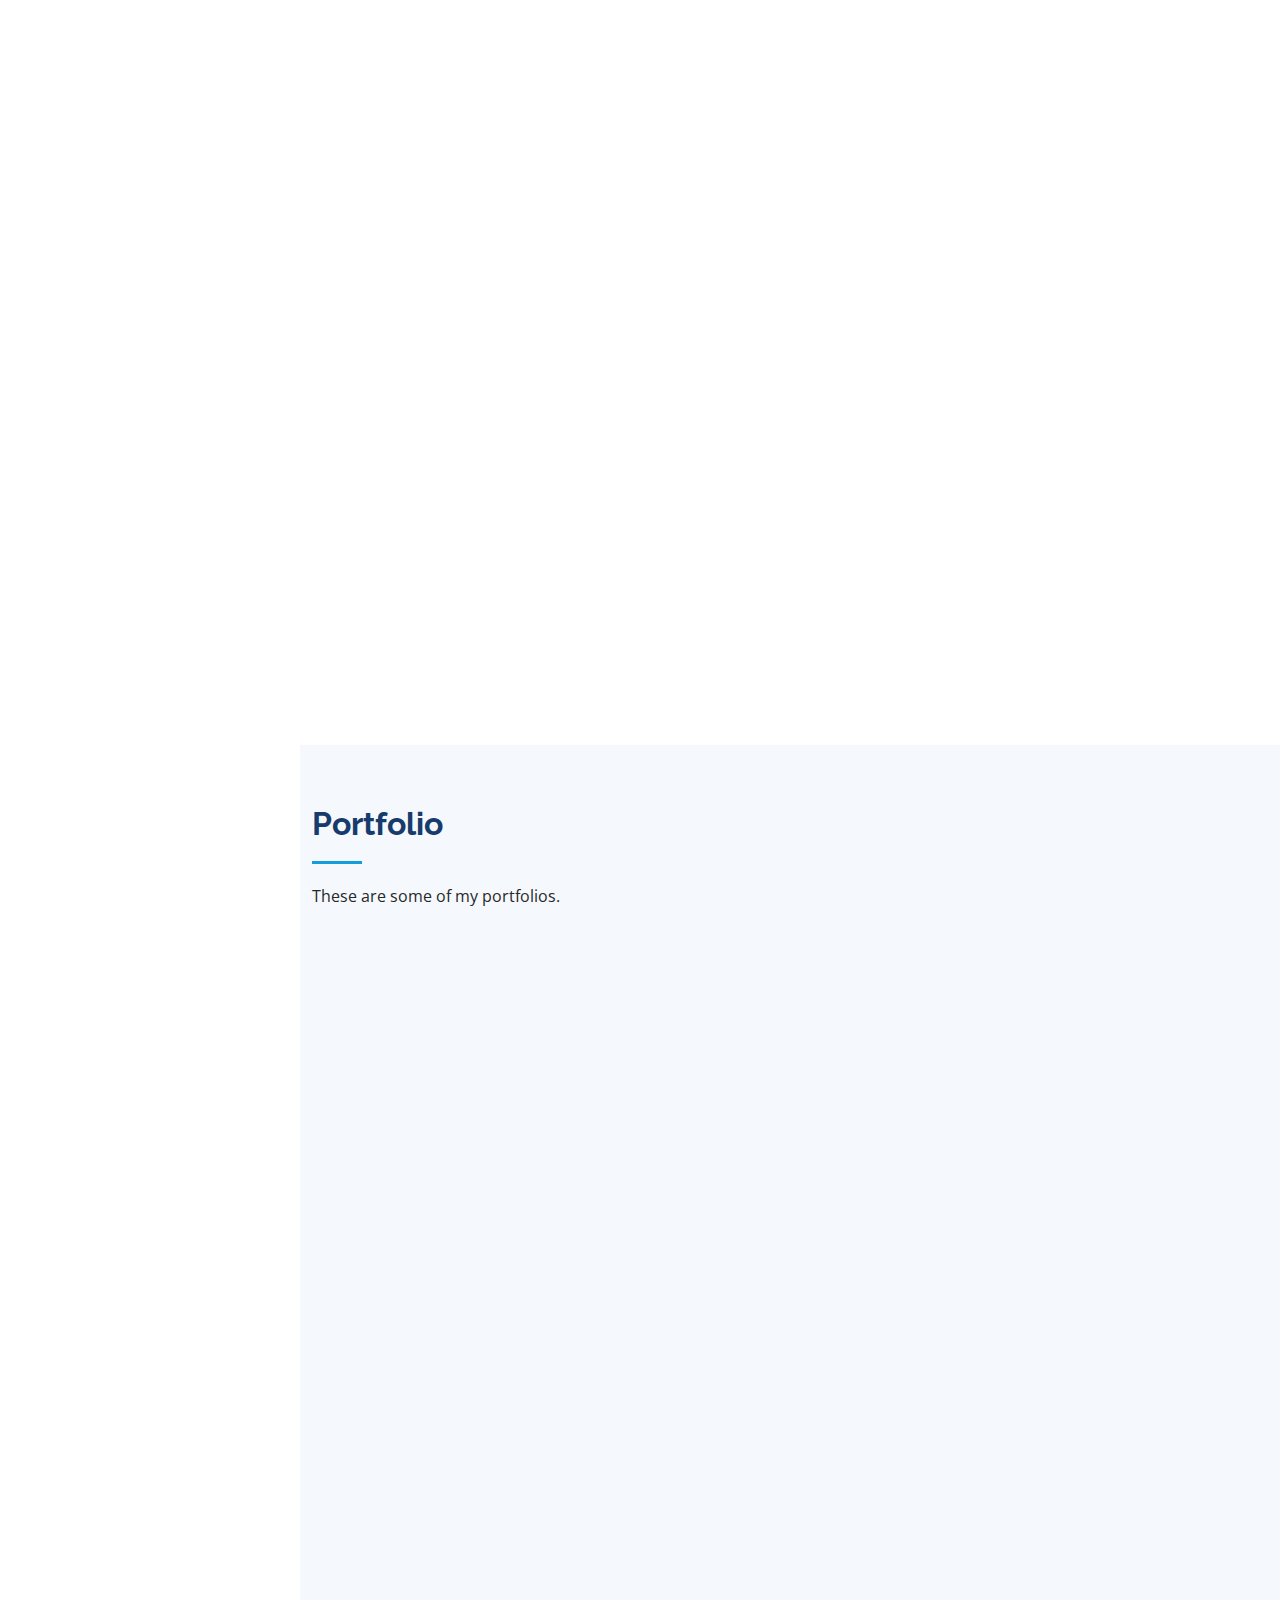
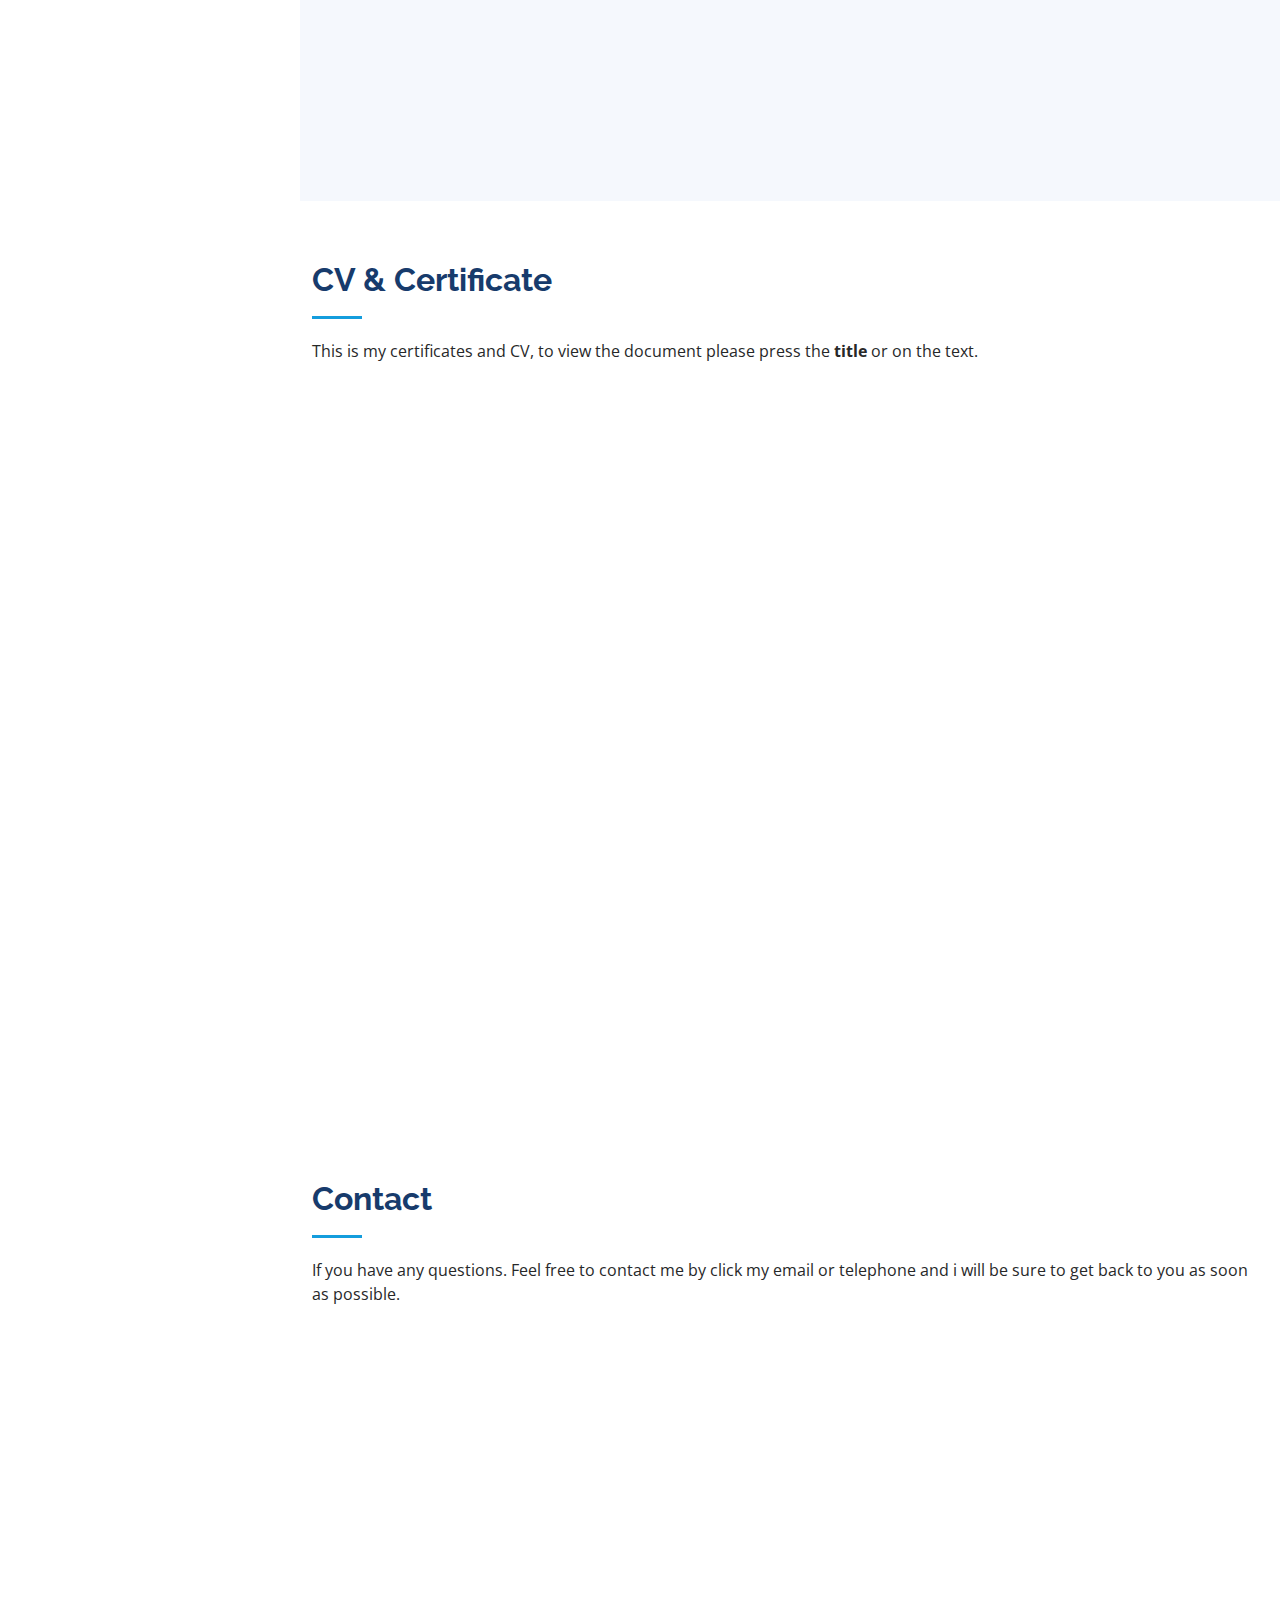
==== commit 61df7d09: "Update index.html" ====
--- a/index.html
+++ b/index.html
@@ -491,27 +491,7 @@
                   <a href="mailto: ramadani45697@gmail.com"><p>ramadani45697@gmail.com</p></a>
                 </div>
 
-                <div class="address">
-                  <i class="bi bi-geo-alt"></i>
-                  <h4>Location:</h4>
-                  <p>Perumahan Tirtasani Royal Resort Blok I2 No.28 Karang Ploso, Malang, Jawa Timur, Indonesia, 65152.</p>
-                </div>
-
-                <div class="phone">
-                  <i class="bi bi-phone"></i>
-                  <h4>Call:</h4>
-                  <p>+62 813 4385 7141</p>
-                </div>
-                <!-- <div class="form-group">
-                  <label for="name">Message</label>
-                  <textarea class="form-control" name="message" rows="10" required></textarea>
-                </div> -->
-                <iframe
-                  src="https://www.google.com/maps/embed?pb=!1m17!1m12!1m3!1d987.9736239932257!2d112.63093212916415!3d-7.906089699644027!2m3!1f0!2f0!3f0!3m2!1i1024!2i768!4f13.1!3m2!1m1!2zN8KwNTQnMjEuOSJTIDExMsKwMzcnNTMuMyJF!5e0!3m2!1sid!2sid!4v1668585414750!5m2!1sid!2sid"
-                  frameborder="0"
-                  style="border: 0; width: 100%; height: 290px"
-                  allowfullscreen
-                ></iframe>
+               
               </div>
             </div>
             <!-- <div class="col-lg-7 mt-5 mt-lg-0 d-flex align-items-stretch">
